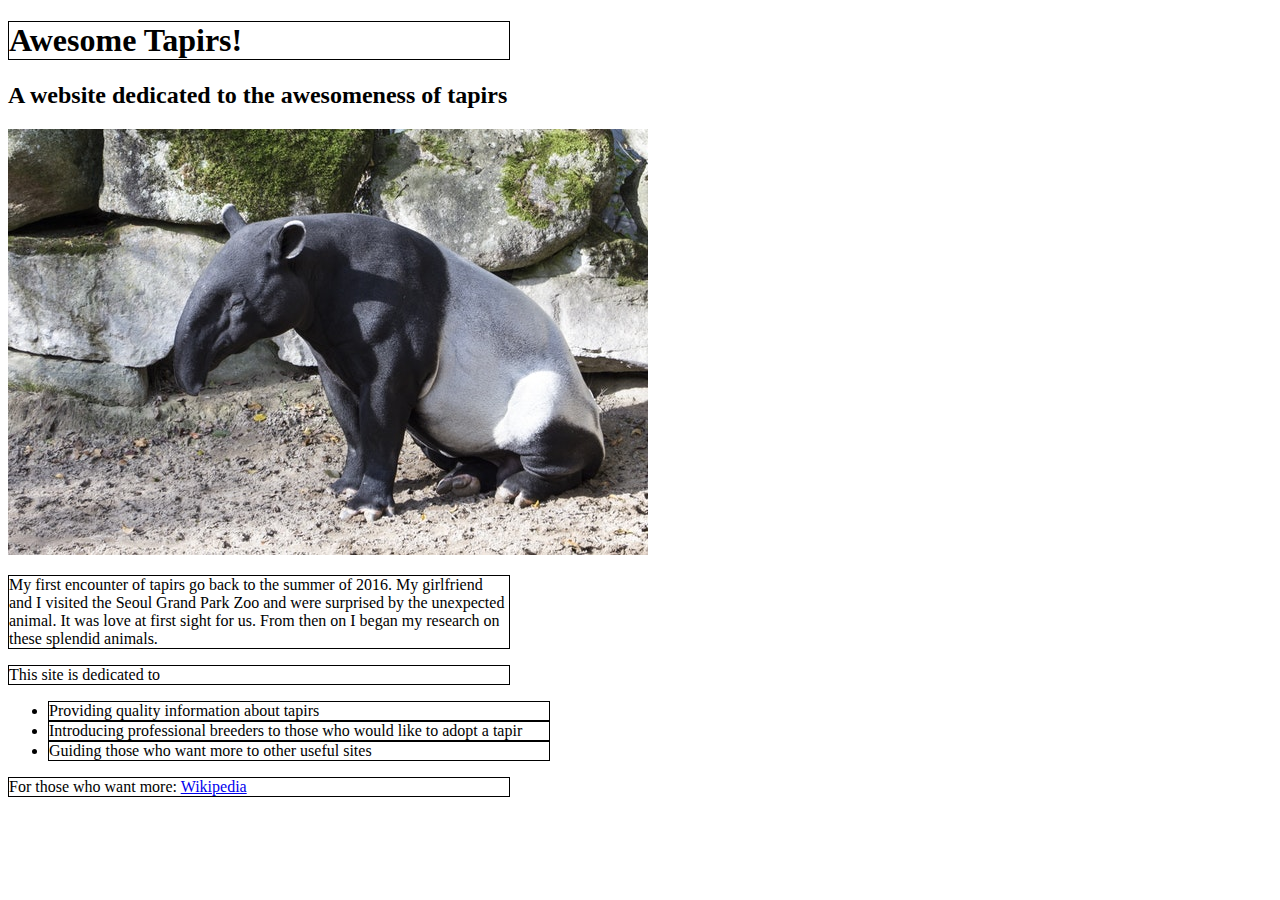
==== awesome-tapirs/index.html @ ace033d4 "Initial commit" ====
<!DOCTYPE html>
<html>
    <head>
        <meta charset="utf-8">
        <title>Awesome Tapirs</title>
        <link href="styles/style.css" rel="stylesheet" type="text/css">
    </head>
    <body>
        <h1>Awesome Tapirs!</h1>
        <h2>A website dedicated to the awesomeness of tapirs</h2>
        <img src="images/pexels-photo-220004.jpeg" alt="Malaysian tapir: a Malaysian tapir looking drowsy in bright sunlight">
        <p>My first encounter of tapirs go back to the summer of 2016. My girlfriend and I visited the Seoul Grand Park Zoo and were surprised by the unexpected animal. It was love at first sight for us. From then on I began my research on these splendid animals.</p>
        <p>This site is dedicated to</p>
        <ul>
            <li>Providing quality information about tapirs</li>
            <li>Introducing professional breeders to those who would like to adopt a tapir</li>
            <li>Guiding those who want more to other useful sites</li>
        </ul>
        <p>For those who want more: <a href="https://en.wikipedia.org/wiki/Tapir">Wikipedia</a></p>
    </body>
</html>
---- awesome-tapirs/styles/style.css ----
p, li, h1 {
    width: 500px;
    border: 1px solid black;
}
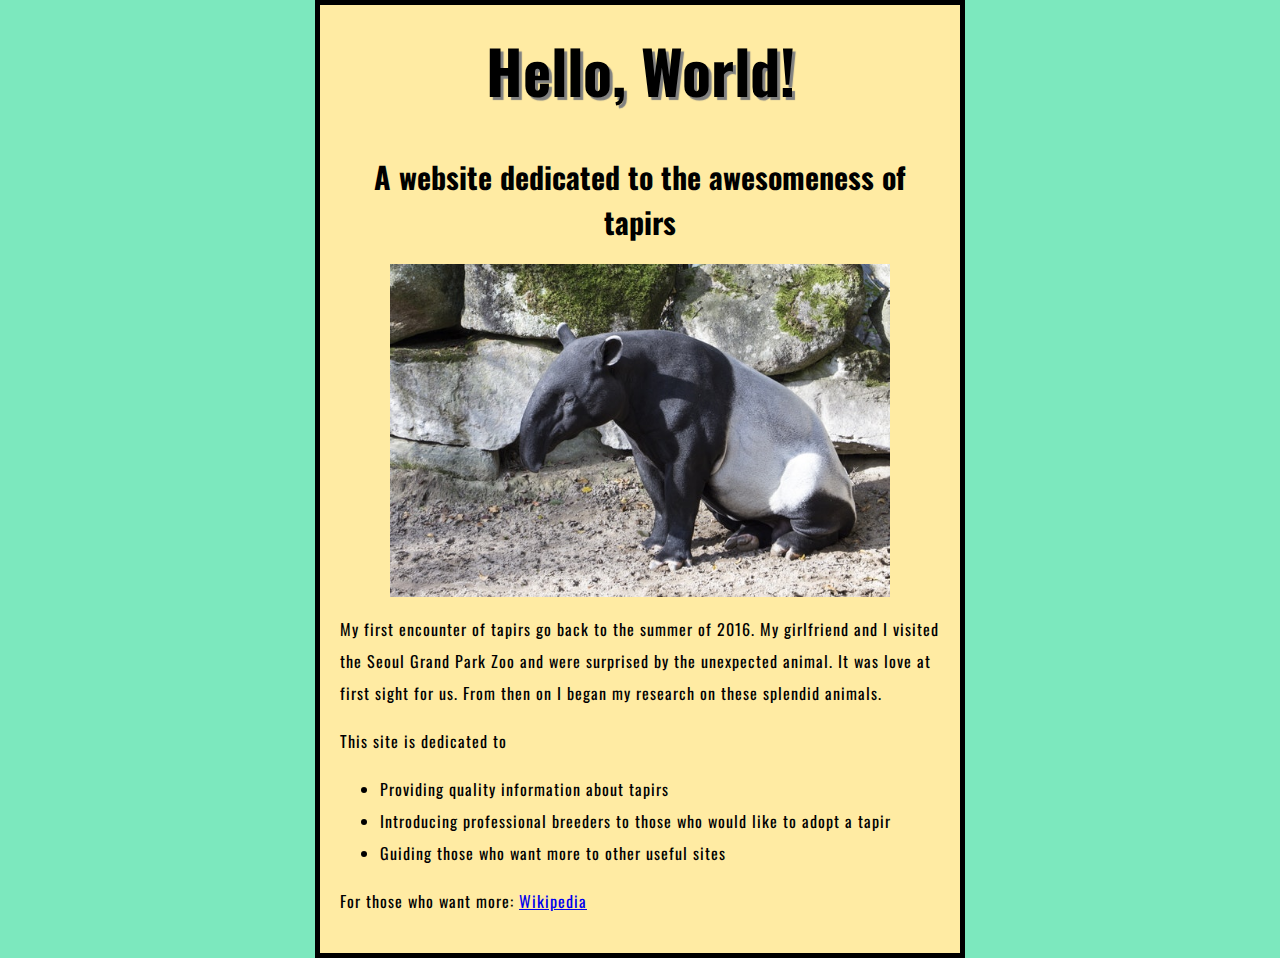
==== commit 27dda466: "building up my first project" ====
--- a/awesome-tapirs/index.html
+++ b/awesome-tapirs/index.html
@@ -4,6 +4,7 @@
         <meta charset="utf-8">
         <title>Awesome Tapirs</title>
         <link href="styles/style.css" rel="stylesheet" type="text/css">
+        <link href="https://fonts.googleapis.com/css?family=Oswald" rel="stylesheet">
     </head>
     <body>
         <h1>Awesome Tapirs!</h1>
@@ -17,5 +18,6 @@
             <li>Guiding those who want more to other useful sites</li>
         </ul>
         <p>For those who want more: <a href="https://en.wikipedia.org/wiki/Tapir">Wikipedia</a></p>
+        <script src="scripts/main.js"></script>
     </body>
 </html>
--- a/awesome-tapirs/styles/style.css
+++ b/awesome-tapirs/styles/style.css
@@ -1,4 +1,40 @@
-p, li, h1 {
+html {
+    font-size: 10px;
+    font-family: 'Oswald', sans-serif;
+    background-color: #7CE8BE;
+}
+
+body {
+    width: 600px;
+    margin: 0 auto;
+    background-color: #FFEBA3;
+    padding: 0 20px 20px 20px;
+    border: 5px solid black;
+}
+
+img {
     width: 500px;
-    border: 1px solid black;
+    display: block;
+    margin: 0 auto;
 }
+
+h1 {
+    margin: 0;
+    padding: 20px 0;
+    font-size: 60px;
+    text-align: center;
+    text-shadow: 3px 3px 1px gray;
+}
+
+h2 {
+    margin: 0;
+    padding: 20px 0;
+    font-size: 30px;
+    text-align: center;
+}
+
+p, li {
+    font-size: 16px;
+    line-height: 2;
+    letter-spacing: 1px;
+}
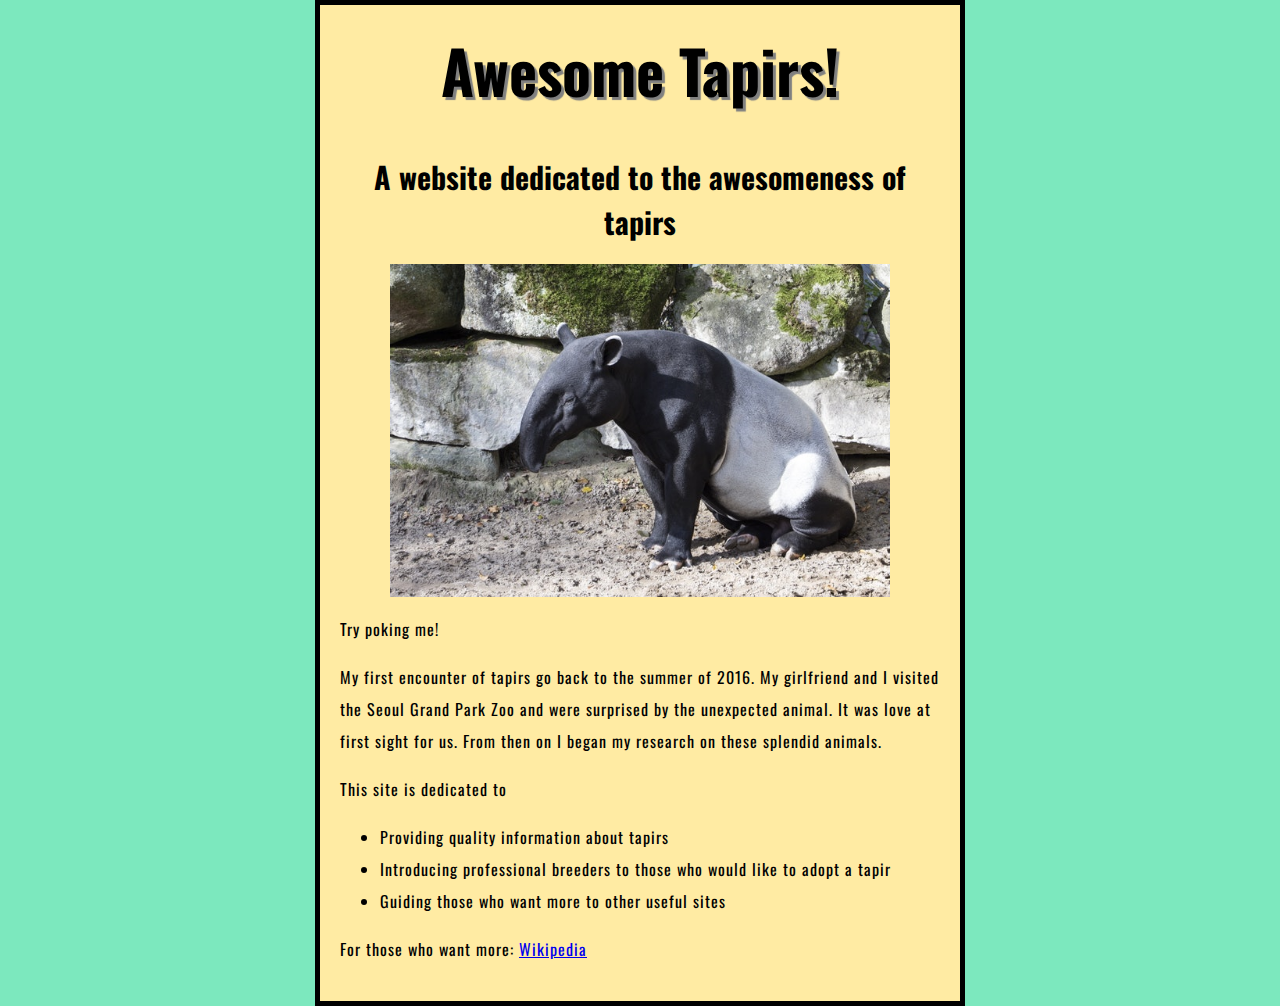
==== commit e0719b8a: "trying to switch images on click with js" ====
--- a/awesome-tapirs/index.html
+++ b/awesome-tapirs/index.html
@@ -9,7 +9,8 @@
     <body>
         <h1>Awesome Tapirs!</h1>
         <h2>A website dedicated to the awesomeness of tapirs</h2>
-        <img src="images/pexels-photo-220004.jpeg" alt="Malaysian tapir: a Malaysian tapir looking drowsy in bright sunlight">
+        <img src="images/tapir-looking-drowsy.jpeg" alt="Malaysian tapir: a Malaysian tapir looking drowsy in bright sunlight">
+        <p>Try poking me!</p>
         <p>My first encounter of tapirs go back to the summer of 2016. My girlfriend and I visited the Seoul Grand Park Zoo and were surprised by the unexpected animal. It was love at first sight for us. From then on I began my research on these splendid animals.</p>
         <p>This site is dedicated to</p>
         <ul>
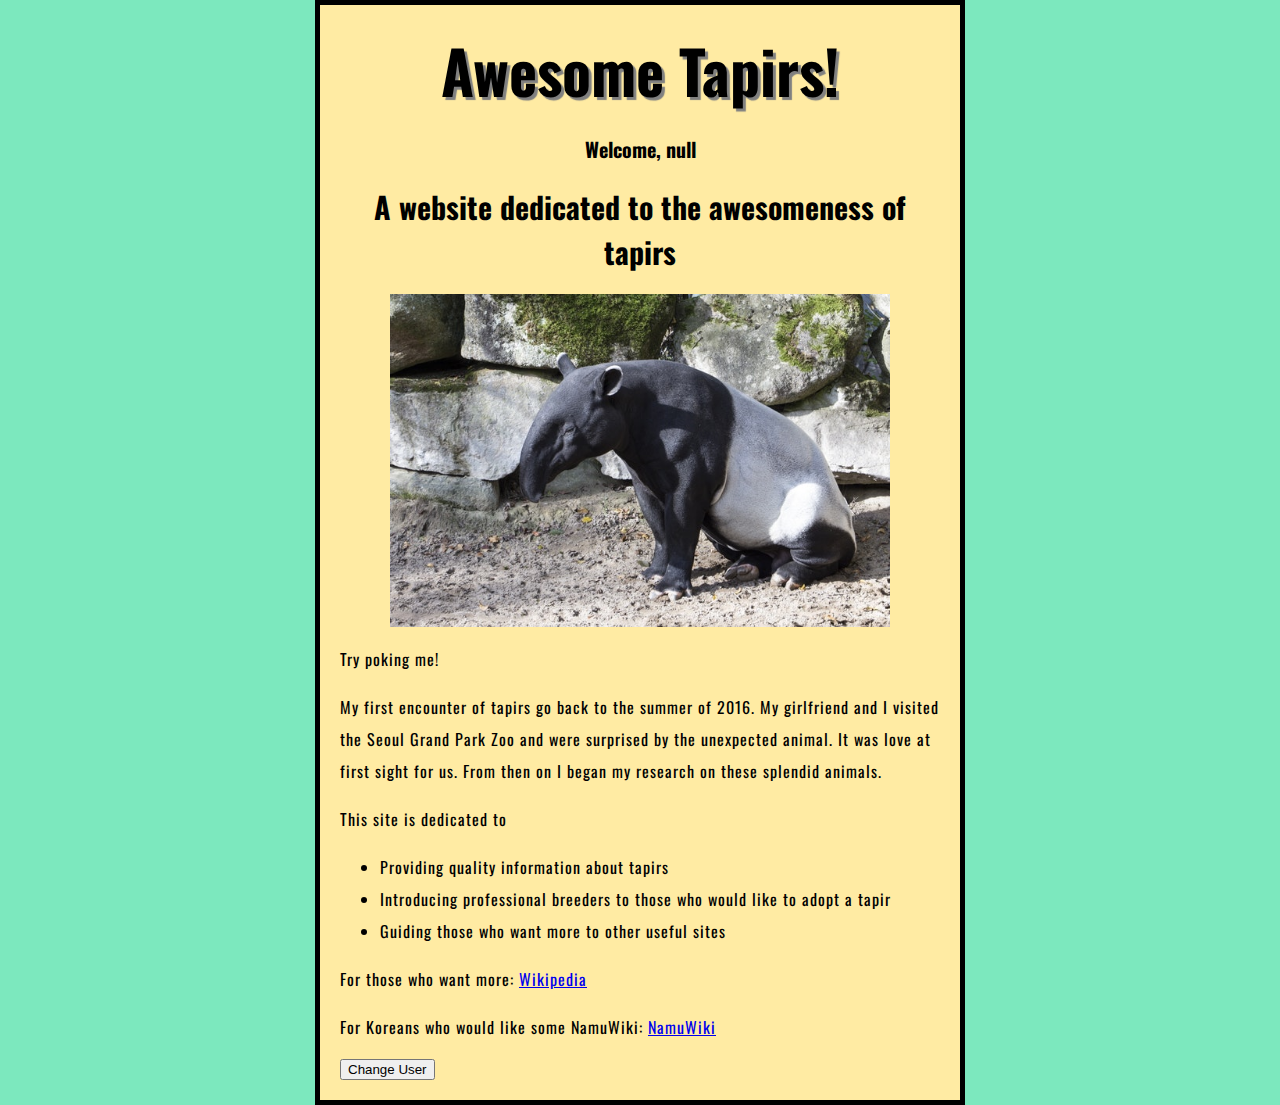
==== commit 7cd026c6: "Updating AwesomeTapirs" ====
--- a/awesome-tapirs/index.html
+++ b/awesome-tapirs/index.html
@@ -8,7 +8,8 @@
     </head>
     <body>
         <h1>Awesome Tapirs!</h1>
-        <h2>A website dedicated to the awesomeness of tapirs</h2>
+        <h2>Welcome</h2>
+        <h3>A website dedicated to the awesomeness of tapirs</h3>
         <img src="images/tapir-looking-drowsy.jpeg" alt="Malaysian tapir: a Malaysian tapir looking drowsy in bright sunlight">
         <p>Try poking me!</p>
         <p>My first encounter of tapirs go back to the summer of 2016. My girlfriend and I visited the Seoul Grand Park Zoo and were surprised by the unexpected animal. It was love at first sight for us. From then on I began my research on these splendid animals.</p>
@@ -19,6 +20,8 @@
             <li>Guiding those who want more to other useful sites</li>
         </ul>
         <p>For those who want more: <a href="https://en.wikipedia.org/wiki/Tapir">Wikipedia</a></p>
+        <p>For Koreans who would like some NamuWiki: <a href="https://namu.wiki/w/맥">NamuWiki</a></p>
+        <button>Change User</button>
         <script src="scripts/main.js"></script>
     </body>
 </html>
--- a/awesome-tapirs/styles/style.css
+++ b/awesome-tapirs/styles/style.css
@@ -28,6 +28,13 @@
 
 h2 {
     margin: 0;
+    padding: 0 0;
+    font-size: 20px;
+    text-align: center;
+}
+
+h3 {
+    margin: 0;
     padding: 20px 0;
     font-size: 30px;
     text-align: center;
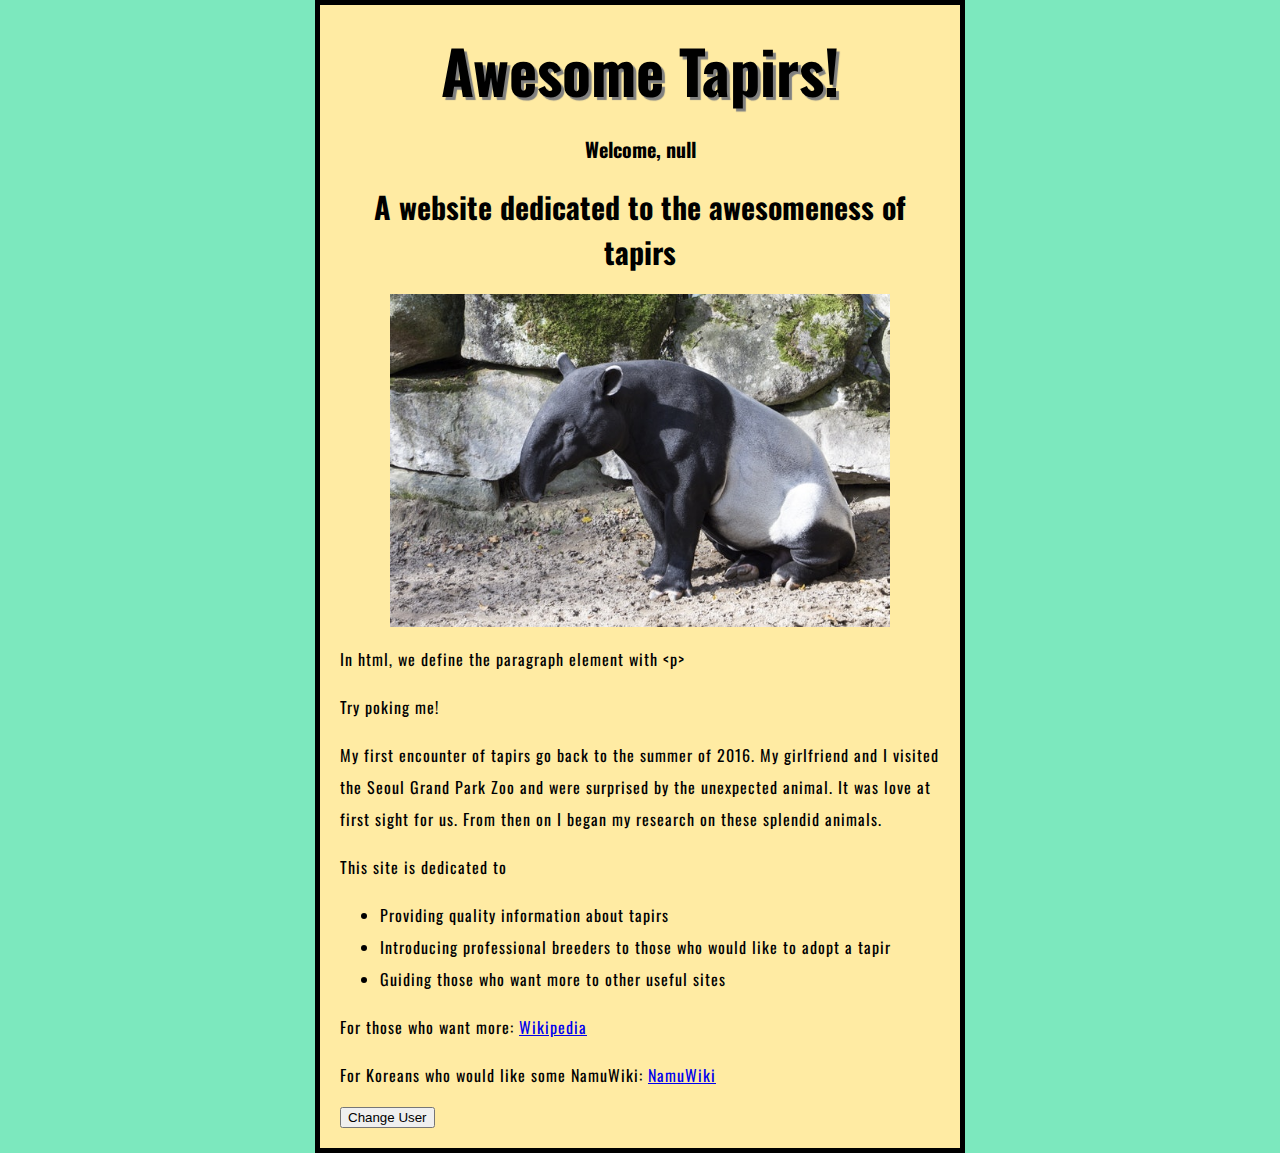
==== commit cf9f563b: "practice update and started new project" ====
--- a/awesome-tapirs/index.html
+++ b/awesome-tapirs/index.html
@@ -11,6 +11,7 @@
         <h2>Welcome</h2>
         <h3>A website dedicated to the awesomeness of tapirs</h3>
         <img src="images/tapir-looking-drowsy.jpeg" alt="Malaysian tapir: a Malaysian tapir looking drowsy in bright sunlight">
+        <p>In html, we define the paragraph element with &lt;p&gt;</p>
         <p>Try poking me!</p>
         <p>My first encounter of tapirs go back to the summer of 2016. My girlfriend and I visited the Seoul Grand Park Zoo and were surprised by the unexpected animal. It was love at first sight for us. From then on I began my research on these splendid animals.</p>
         <p>This site is dedicated to</p>
@@ -19,8 +20,8 @@
             <li>Introducing professional breeders to those who would like to adopt a tapir</li>
             <li>Guiding those who want more to other useful sites</li>
         </ul>
-        <p>For those who want more: <a href="https://en.wikipedia.org/wiki/Tapir">Wikipedia</a></p>
-        <p>For Koreans who would like some NamuWiki: <a href="https://namu.wiki/w/맥">NamuWiki</a></p>
+        <p>For those who want more: <a href="https://en.wikipedia.org/wiki/Tapir" title="Wikipedia" target="_blank">Wikipedia</a></p>
+        <p>For Koreans who would like some NamuWiki: <a href="https://namu.wiki/w/맥" title="NamuWiki" target="_blank">NamuWiki</a></p>
         <button>Change User</button>
         <script src="scripts/main.js"></script>
     </body>
